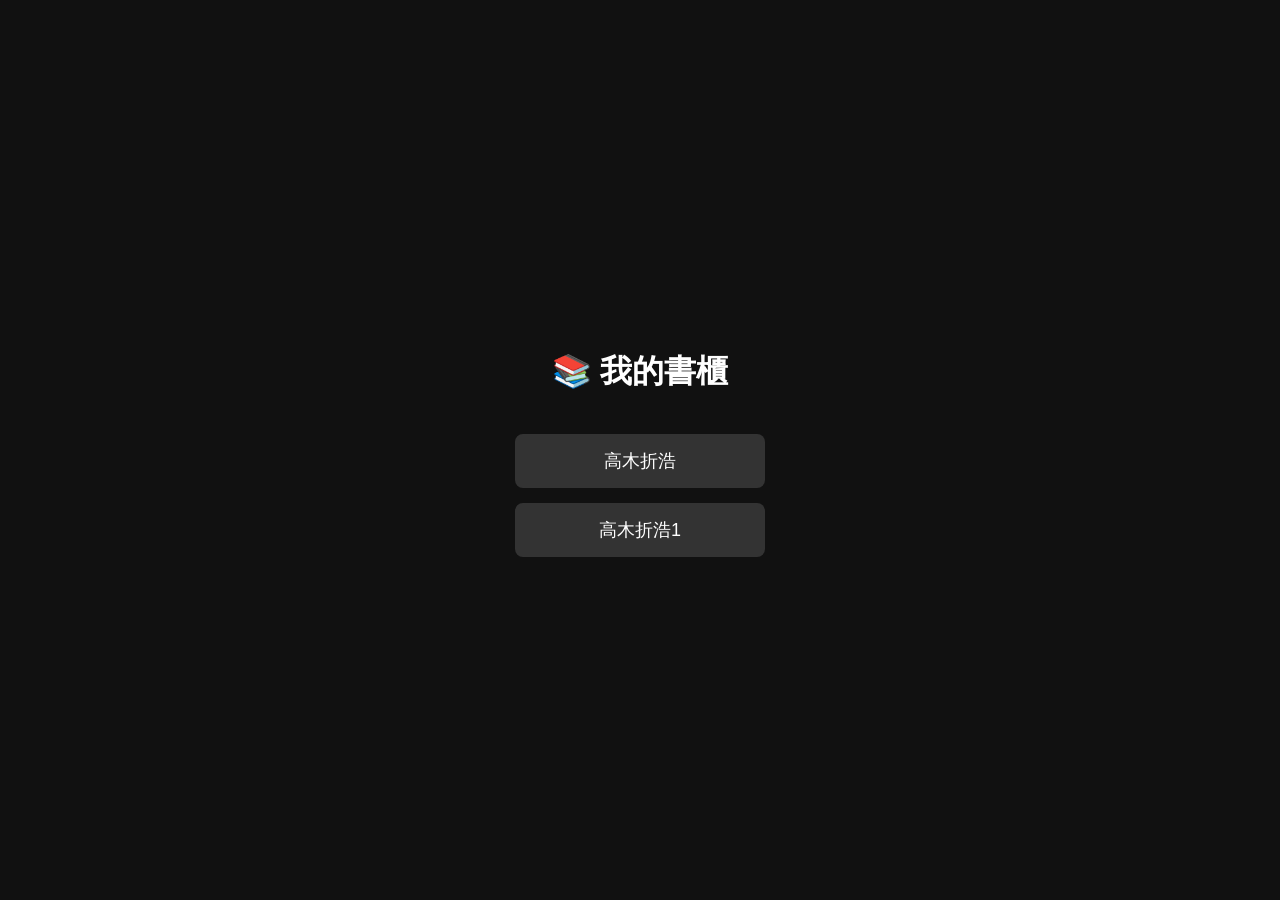
==== index.html @ 1d16bfa6 "Rename Index.html to index.html" ====
<!DOCTYPE html>
<html lang="zh-TW">
<head>
<meta charset="UTF-8">
<meta name="viewport" content="width=device-width, initial-scale=1.0">
<title>Book Library</title>

<style>
body {
  margin: 0;
  background: #111;
  color: white;
  font-family: sans-serif;
  display: flex;
  justify-content: center;
  align-items: center;
  height: 100vh;
}

.container {
  text-align: center;
}

h1 {
  margin-bottom: 40px;
}

button {
  display: block;
  width: 250px;
  margin: 15px auto;
  padding: 15px;
  font-size: 18px;
  border: none;
  border-radius: 8px;
  background: #333;
  color: white;
  cursor: pointer;
  transition: 0.3s;
}

button:hover {
  background: #555;
  transform: scale(1.05);
}
</style>
</head>

<body>

<div class="container">
  <h1>📚 我的書櫃</h1>

  <!-- 高木折浩 -->
  <button onclick="goTakagi()">
    高木折浩
  </button>

  <!-- 高木折浩1 -->
  <button onclick="goTakagi1()">
    高木折浩1
  </button>
</div>

<script>
function goTakagi() {
  window.location.href = "高木折浩/高木折浩.html";
}

function goTakagi1() {
  window.location.href = "高木折浩1/高木折浩.html";
}
</script>

</body>
</html>
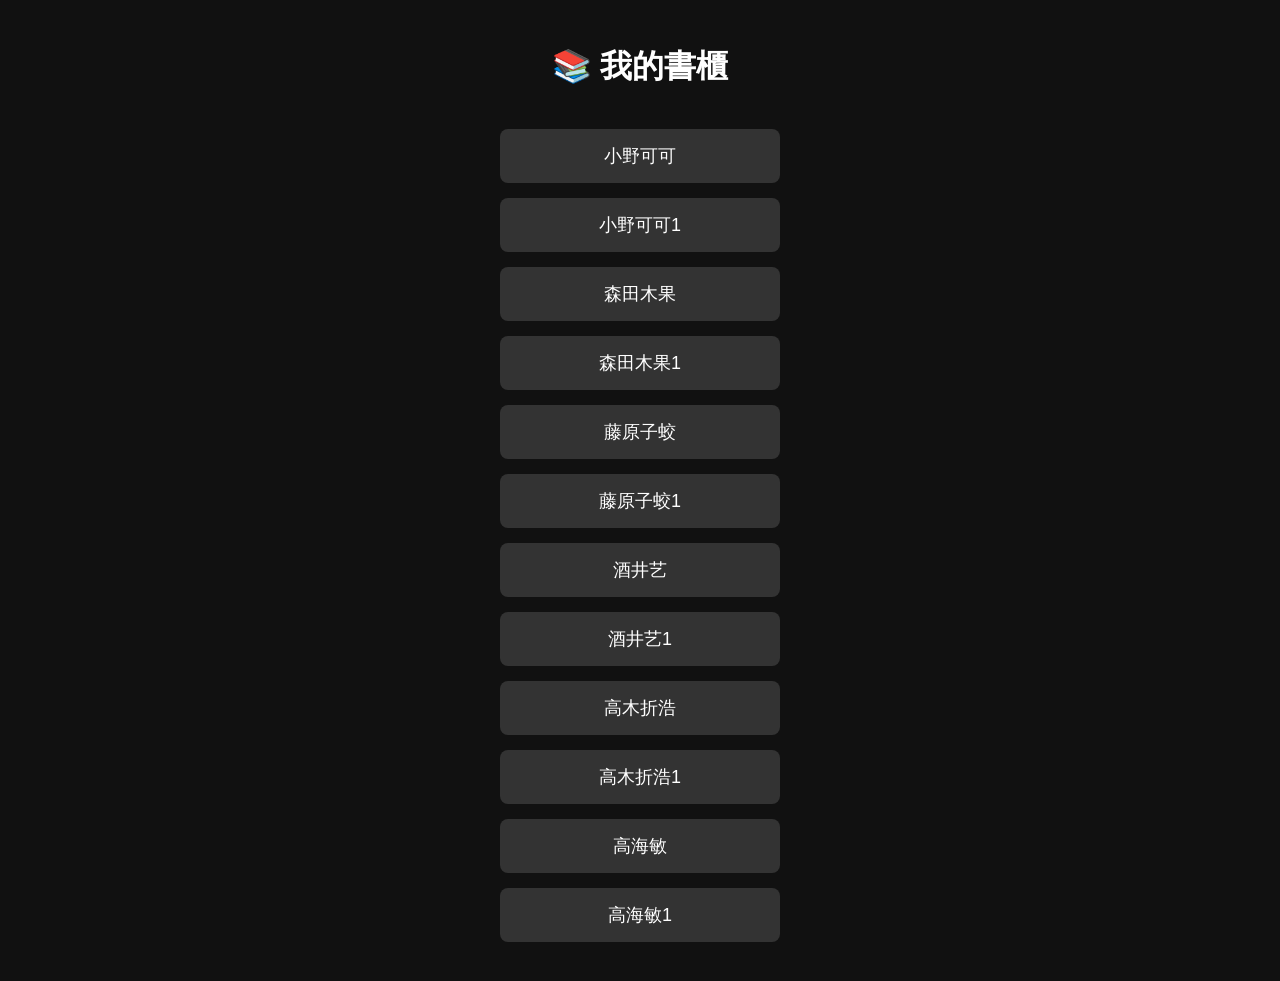
==== commit e73f41f9: "Add files via upload" ====
--- a/index.html
+++ b/index.html
@@ -3,7 +3,7 @@
 <head>
 <meta charset="UTF-8">
 <meta name="viewport" content="width=device-width, initial-scale=1.0">
-<title>Book Library</title>
+<title>我的書櫃</title>
 
 <style>
 body {
@@ -14,11 +14,12 @@
   display: flex;
   justify-content: center;
   align-items: center;
-  height: 100vh;
+  min-height: 100vh;
 }
 
 .container {
   text-align: center;
+  padding: 24px;
 }
 
 h1 {
@@ -27,7 +28,7 @@
 
 button {
   display: block;
-  width: 250px;
+  width: min(280px, 90vw);
   margin: 15px auto;
   padding: 15px;
   font-size: 18px;
@@ -50,27 +51,19 @@
 
 <div class="container">
   <h1>📚 我的書櫃</h1>
-
-  <!-- 高木折浩 -->
-  <button onclick="goTakagi()">
-    高木折浩
-  </button>
-
-  <!-- 高木折浩1 -->
-  <button onclick="goTakagi1()">
-    高木折浩1
-  </button>
+  <button type="button" onclick="location.href='小野可可/小野可可.html'">小野可可</button>
+  <button type="button" onclick="location.href='小野可可1/小野可可1.html'">小野可可1</button>
+  <button type="button" onclick="location.href='森田木果/森田木果.html'">森田木果</button>
+  <button type="button" onclick="location.href='森田木果1/森田木果1.html'">森田木果1</button>
+  <button type="button" onclick="location.href='藤原子蛟/藤原子蛟.html'">藤原子蛟</button>
+  <button type="button" onclick="location.href='藤原子蛟1/藤原子蛟1.html'">藤原子蛟1</button>
+  <button type="button" onclick="location.href='酒井艺/酒井艺.html'">酒井艺</button>
+  <button type="button" onclick="location.href='酒井艺1/酒井艺1.html'">酒井艺1</button>
+  <button type="button" onclick="location.href='高木折浩/高木折浩.html'">高木折浩</button>
+  <button type="button" onclick="location.href='高木折浩1/高木折浩1.html'">高木折浩1</button>
+  <button type="button" onclick="location.href='高海敏/高海敏.html'">高海敏</button>
+  <button type="button" onclick="location.href='高海敏1/高海敏1.html'">高海敏1</button>
 </div>
-
-<script>
-function goTakagi() {
-  window.location.href = "高木折浩/高木折浩.html";
-}
-
-function goTakagi1() {
-  window.location.href = "高木折浩1/高木折浩.html";
-}
-</script>
 
 </body>
 </html>
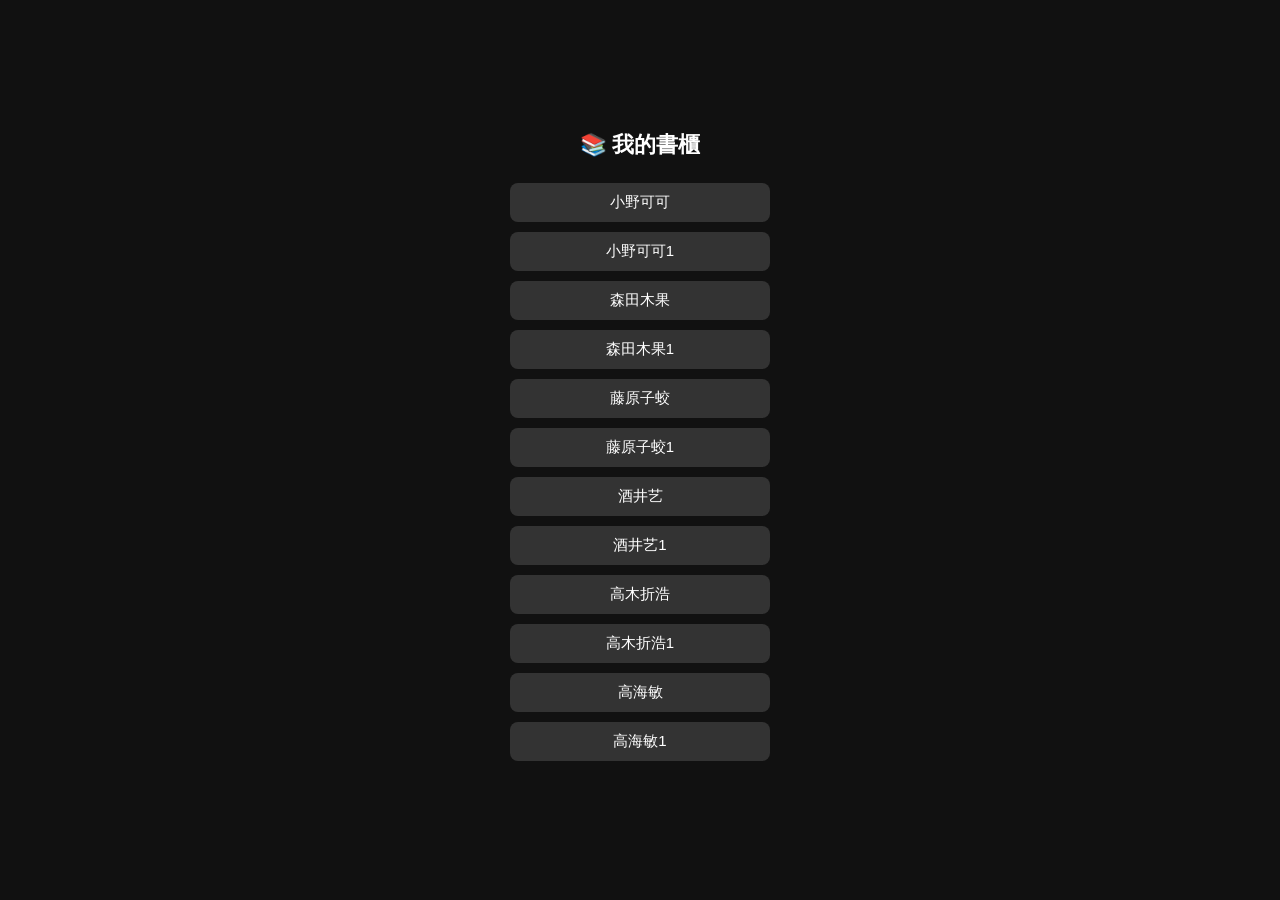
==== commit 902e5e51: "Update index.html" ====
--- a/index.html
+++ b/index.html
@@ -19,19 +19,23 @@
 
 .container {
   text-align: center;
-  padding: 24px;
+  padding: max(16px, env(safe-area-inset-top)) 16px max(16px, env(safe-area-inset-bottom));
+  max-width: 360px;
+  margin: 0 auto;
 }
 
 h1 {
-  margin-bottom: 40px;
+  margin: 0 0 24px;
+  font-size: clamp(1.15rem, 4vw, 1.35rem);
+  font-weight: 600;
 }
 
 button {
   display: block;
-  width: min(280px, 90vw);
-  margin: 15px auto;
-  padding: 15px;
-  font-size: 18px;
+  width: min(260px, 88vw);
+  margin: 10px auto;
+  padding: 10px 14px;
+  font-size: 15px;
   border: none;
   border-radius: 8px;
   background: #333;
@@ -42,7 +46,7 @@
 
 button:hover {
   background: #555;
-  transform: scale(1.05);
+  transform: scale(1.02);
 }
 </style>
 </head>
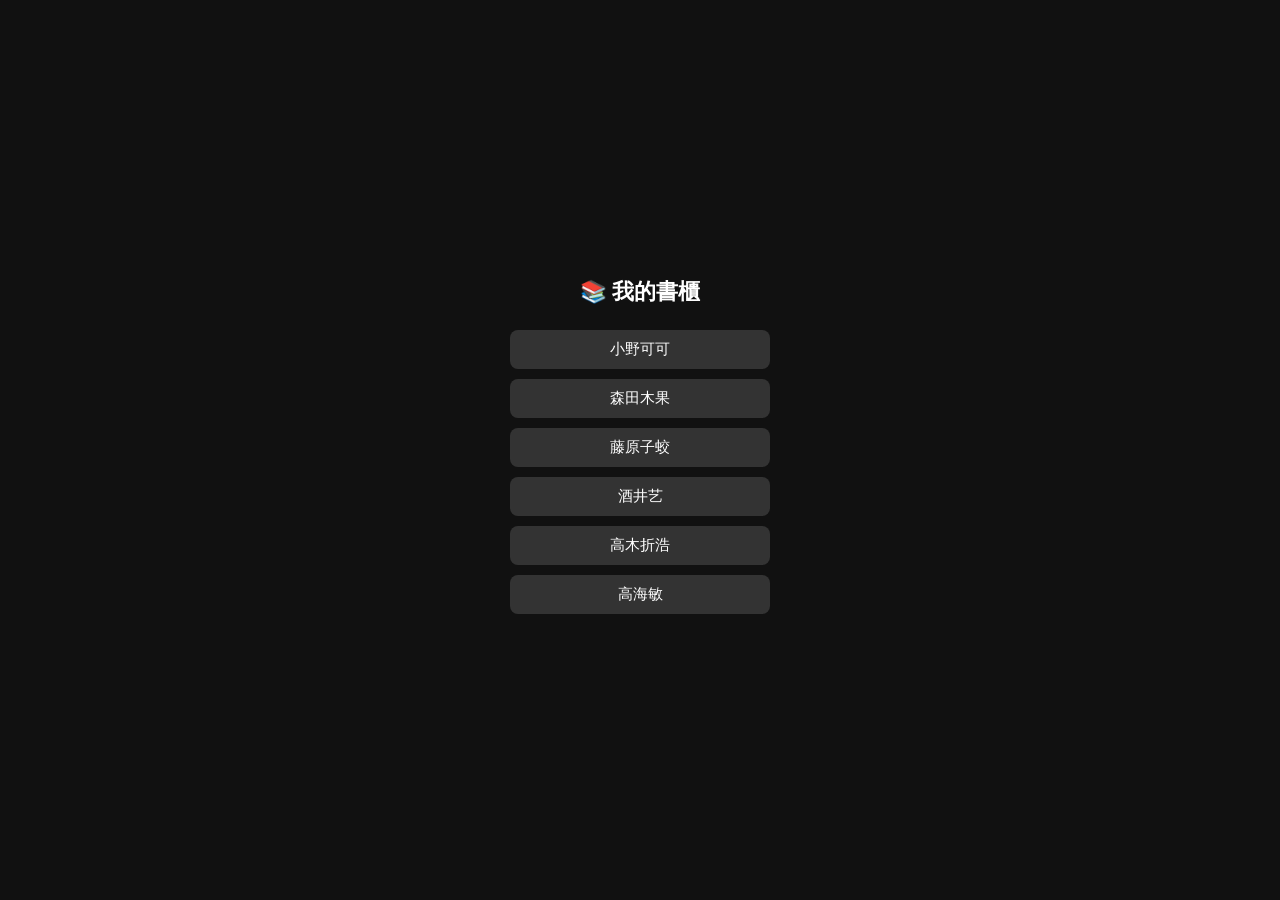
==== commit 8d0ba33c: "Add files via upload" ====
--- a/index.html
+++ b/index.html
@@ -56,17 +56,11 @@
 <div class="container">
   <h1>📚 我的書櫃</h1>
   <button type="button" onclick="location.href='小野可可/小野可可.html'">小野可可</button>
-  <button type="button" onclick="location.href='小野可可1/小野可可1.html'">小野可可1</button>
   <button type="button" onclick="location.href='森田木果/森田木果.html'">森田木果</button>
-  <button type="button" onclick="location.href='森田木果1/森田木果1.html'">森田木果1</button>
   <button type="button" onclick="location.href='藤原子蛟/藤原子蛟.html'">藤原子蛟</button>
-  <button type="button" onclick="location.href='藤原子蛟1/藤原子蛟1.html'">藤原子蛟1</button>
   <button type="button" onclick="location.href='酒井艺/酒井艺.html'">酒井艺</button>
-  <button type="button" onclick="location.href='酒井艺1/酒井艺1.html'">酒井艺1</button>
   <button type="button" onclick="location.href='高木折浩/高木折浩.html'">高木折浩</button>
-  <button type="button" onclick="location.href='高木折浩1/高木折浩1.html'">高木折浩1</button>
   <button type="button" onclick="location.href='高海敏/高海敏.html'">高海敏</button>
-  <button type="button" onclick="location.href='高海敏1/高海敏1.html'">高海敏1</button>
 </div>
 
 </body>
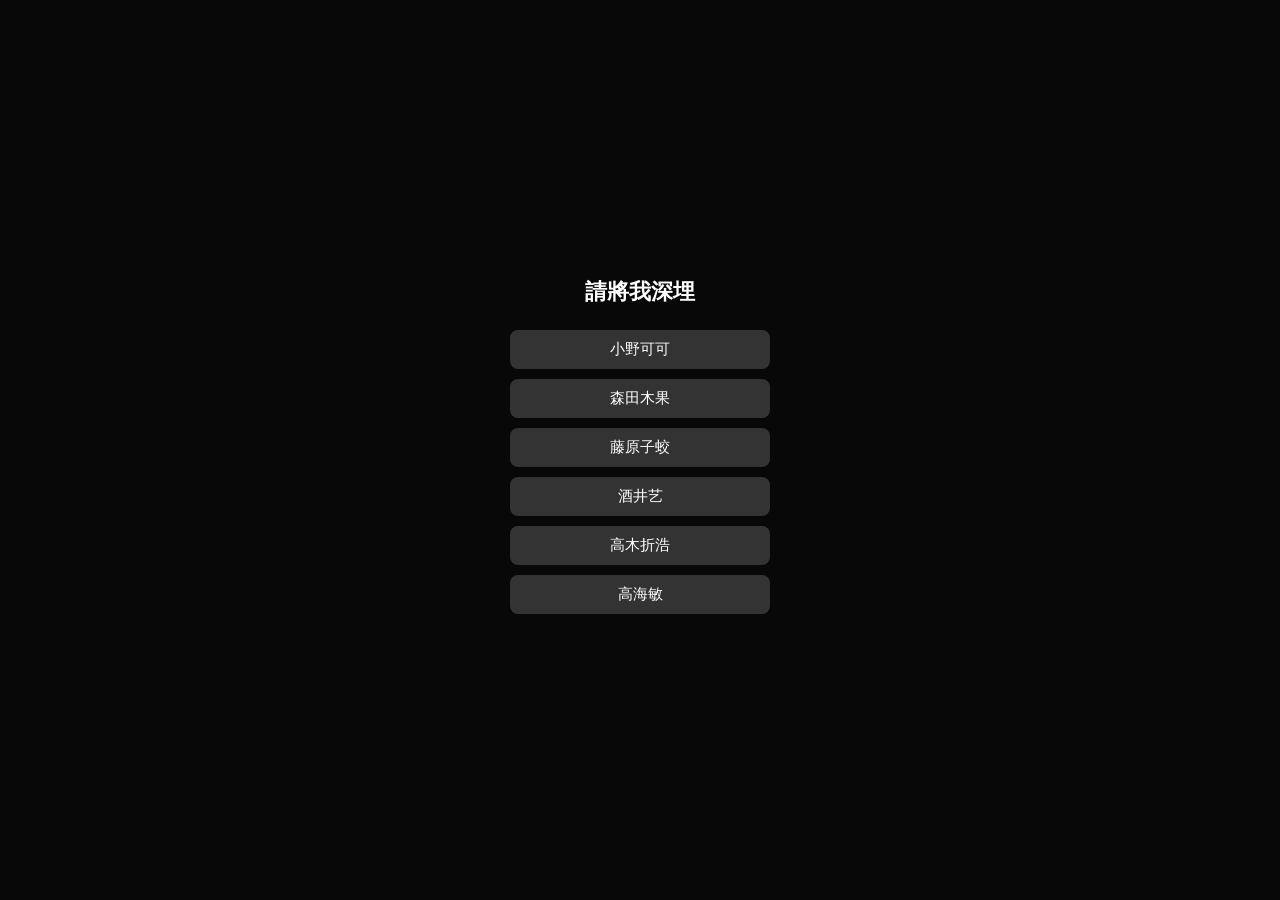
==== commit 316b0eee: "Add files via upload" ====
--- a/index.html
+++ b/index.html
@@ -3,12 +3,12 @@
 <head>
 <meta charset="UTF-8">
 <meta name="viewport" content="width=device-width, initial-scale=1.0">
-<title>我的書櫃</title>
+<title>請將我深埋</title>
 
 <style>
 body {
   margin: 0;
-  background: #111;
+  background: #111 url("https://i.postimg.cc/RV4tQyjb/1-S-5.jpg") center / cover no-repeat fixed;
   color: white;
   font-family: sans-serif;
   display: flex;
@@ -17,11 +17,21 @@
   min-height: 100vh;
 }
 
+body::before {
+  content: "";
+  position: fixed;
+  inset: 0;
+  background: rgba(0, 0, 0, 0.55);
+  pointer-events: none;
+}
+
 .container {
   text-align: center;
   padding: max(16px, env(safe-area-inset-top)) 16px max(16px, env(safe-area-inset-bottom));
   max-width: 360px;
   margin: 0 auto;
+  position: relative;
+  z-index: 1;
 }
 
 h1 {
@@ -54,13 +64,13 @@
 <body>
 
 <div class="container">
-  <h1>📚 我的書櫃</h1>
-  <button type="button" onclick="location.href='小野可可/小野可可.html'">小野可可</button>
-  <button type="button" onclick="location.href='森田木果/森田木果.html'">森田木果</button>
-  <button type="button" onclick="location.href='藤原子蛟/藤原子蛟.html'">藤原子蛟</button>
-  <button type="button" onclick="location.href='酒井艺/酒井艺.html'">酒井艺</button>
-  <button type="button" onclick="location.href='高木折浩/高木折浩.html'">高木折浩</button>
-  <button type="button" onclick="location.href='高海敏/高海敏.html'">高海敏</button>
+  <h1>請將我深埋</h1>
+  <button type="button" onclick="location.href='小野可可1/小野可可1.html'">小野可可</button>
+  <button type="button" onclick="location.href='森田木果1/森田木果1.html'">森田木果</button>
+  <button type="button" onclick="location.href='藤原子蛟1/藤原子蛟1.html'">藤原子蛟</button>
+  <button type="button" onclick="location.href='酒井艺1/酒井艺1.html'">酒井艺</button>
+  <button type="button" onclick="location.href='高木折浩1/高木折浩1.html'">高木折浩</button>
+  <button type="button" onclick="location.href='高海敏1/高海敏1.html'">高海敏</button>
 </div>
 
 </body>
